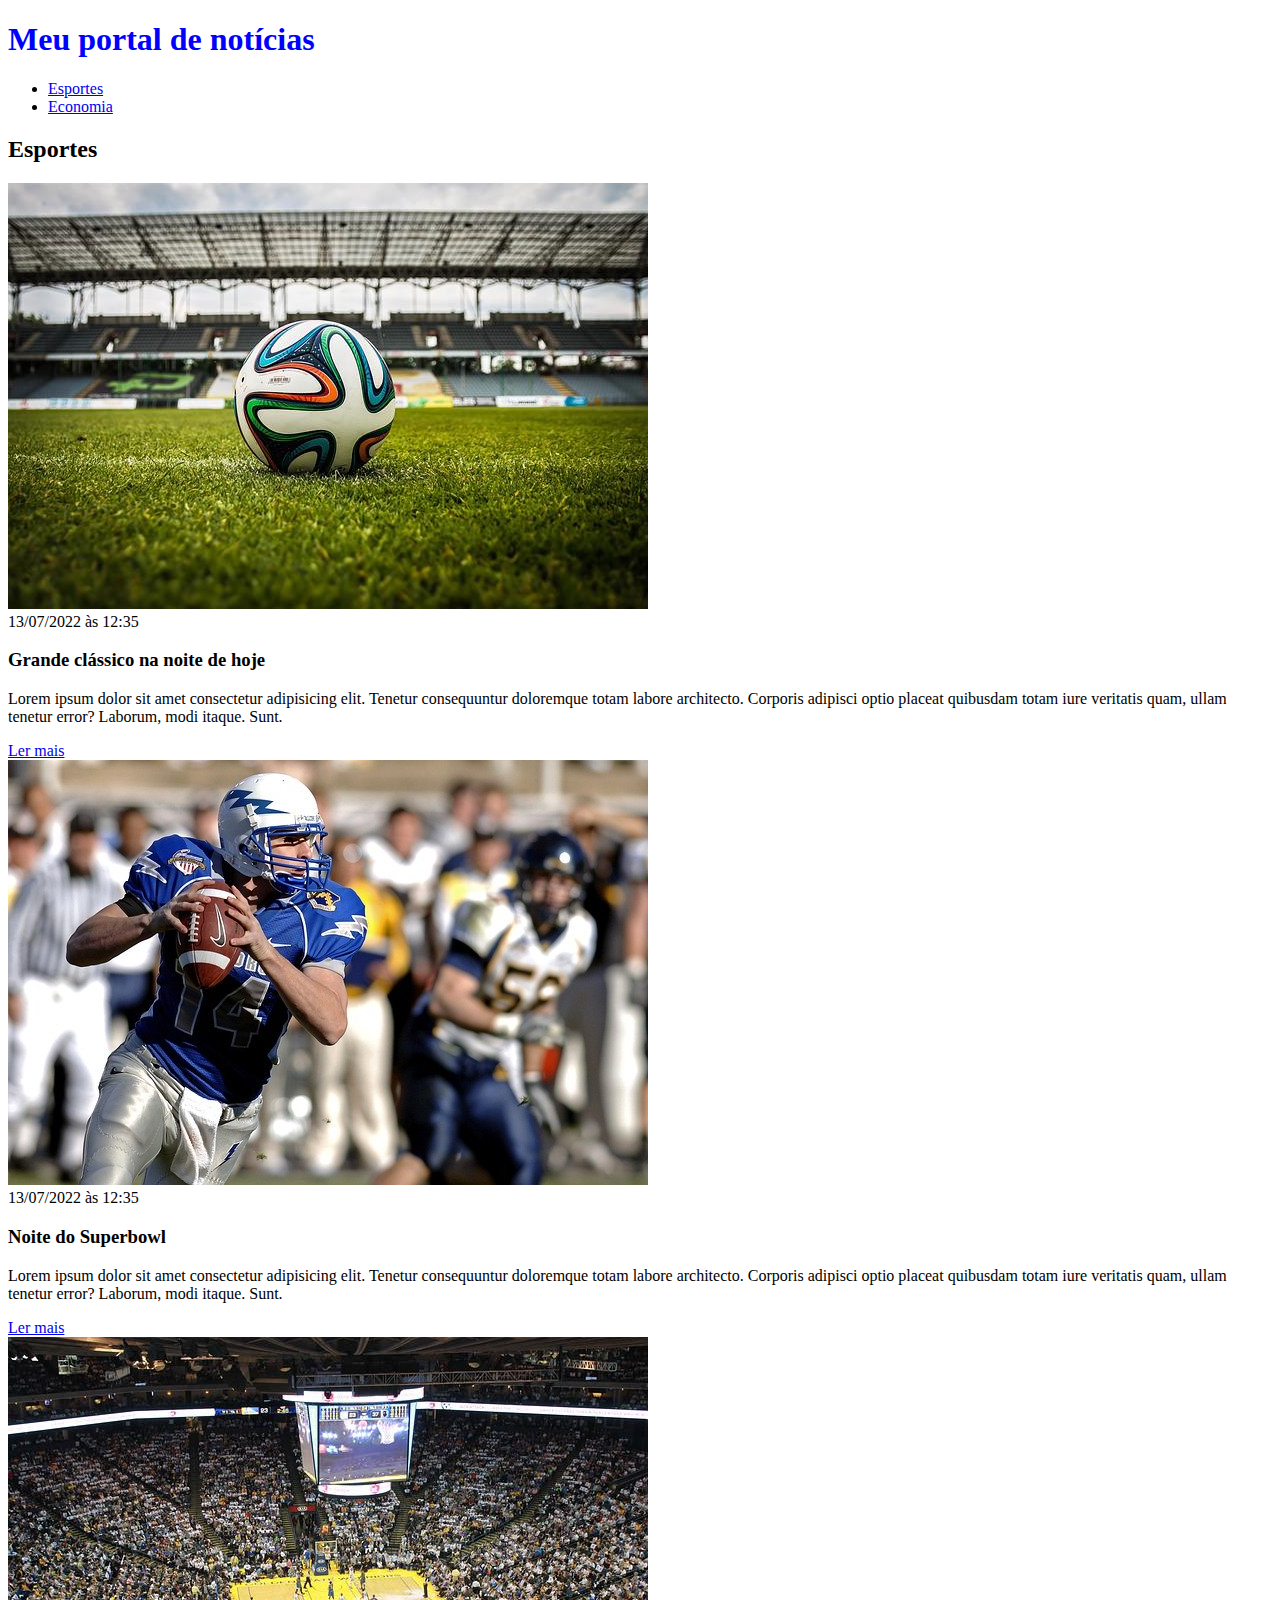
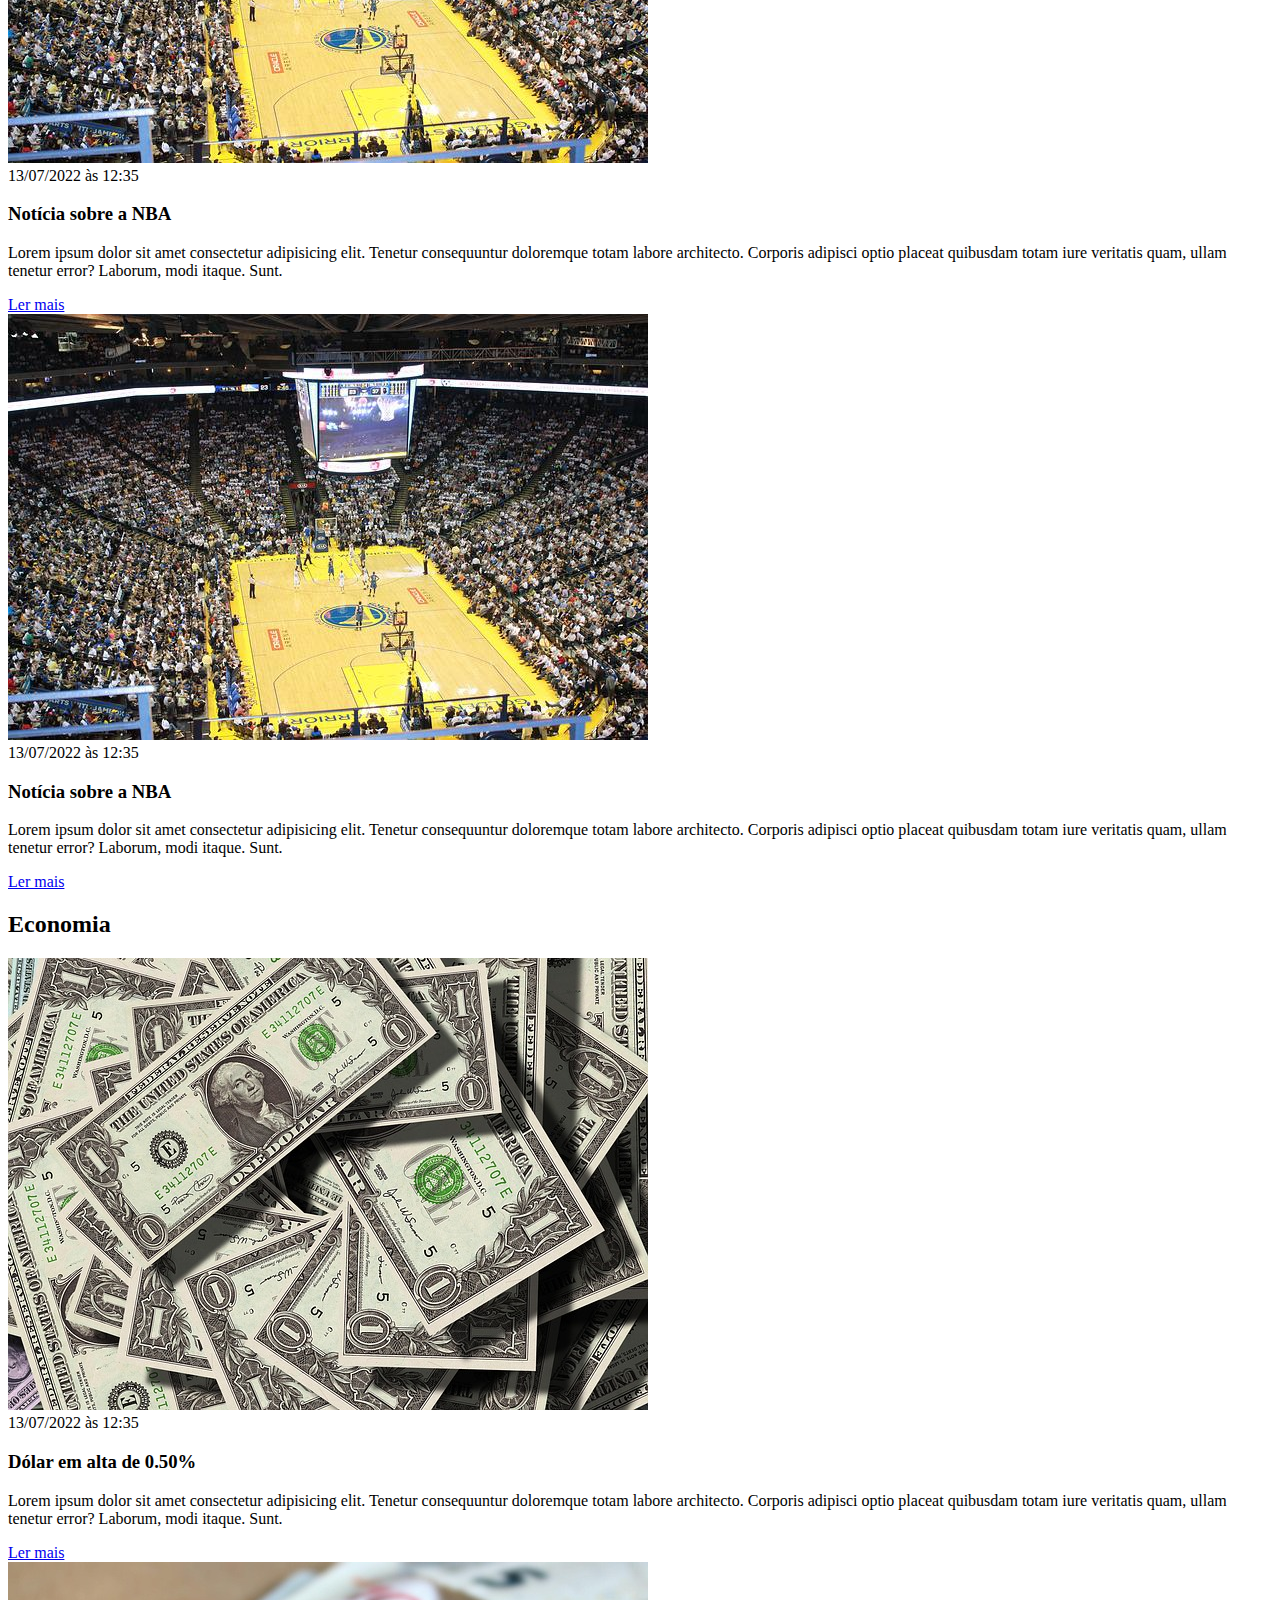
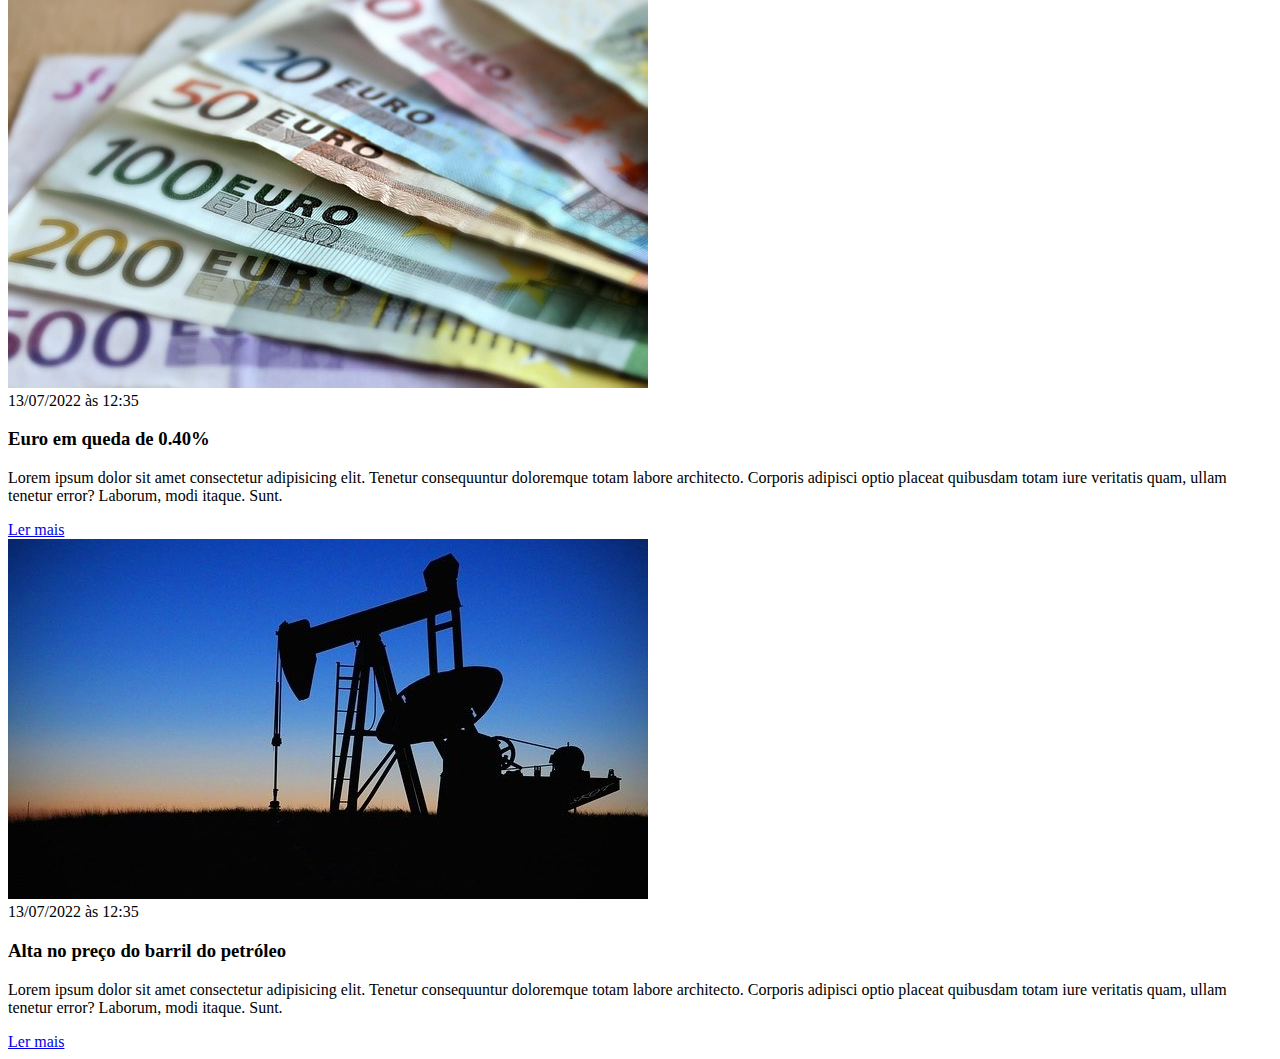
==== Atv.03/Css/index.html @ ea8e131b "Atualização de Pastas" ====
<!DOCTYPE html>
<html lang="pt-BR">
<head>
    <meta charset="UTF-8">
    <meta http-equiv="X-UA-Compatible" content="IE=edge">
    <meta name="viewport" content="width=device-width, initial-scale=1.0">
    <title>Meu portal de notícias</title>
    <link rel="stylesheet" href="./main.css" />
</head>
<body>
    <header>
        <!-- Posso adicionar de forme direta as funções do CSS nas Tags -->
        <!-- Ex.01: <h1 style="color: red;">Meu portal de notícias</h1> -->
        <!-- Ex.02: <style>
            Seletor {
                propriedade: valor 
            }
        </style> 
         <style>
            h1 {
               color : valor 
            }
        </style> 
        -->
        <h1>Meu portal de notícias</h1>
        <nav>
            <ul>
                <li>
                    <a href="#sports" title="Ir para a seção de esportes">Esportes</a>
                </li>
                <li>
                    <a href="#economy" title="Ir para a seção de notícias">Economia</a>
                </li>
            </ul>
        </nav>
    </header>
    <section>
        <h2>Esportes</h2>
        <article>
            <img src="./imagens/futebol.jpg" alt="Bola de futebol no gramado" />
            <header>
                <time>13/07/2022 às 12:35</time>
            </header>
            <h3>Grande clássico na noite de hoje</h3>
            <p>
                Lorem ipsum dolor sit amet consectetur adipisicing elit. Tenetur consequuntur doloremque totam labore architecto. Corporis adipisci optio placeat quibusdam totam iure veritatis quam, ullam tenetur error? Laborum, modi itaque. Sunt.
            </p>
            <a href="#" title="Leia a notícia completa">Ler mais</a>
        </article>
        <article>
            <img src="./imagens/futebol-americano.jpg" alt="Jogador de futebol americano correndo com a bola na mão" />
            <header>
                <time>13/07/2022 às 12:35</time>
            </header>
            <h3>Noite do Superbowl</h3>
            <p>
                Lorem ipsum dolor sit amet consectetur adipisicing elit. Tenetur consequuntur doloremque totam labore architecto. Corporis adipisci optio placeat quibusdam totam iure veritatis quam, ullam tenetur error? Laborum, modi itaque. Sunt.
            </p>
            <a href="#" title="Leia a notícia completa">Ler mais</a>
        </article>
        <article>
            <img src="./imagens/basquete.jpg" title="Vista aérea de uma quadra de basquete" />
            <header>
                <time>13/07/2022 às 12:35</time>
            </header>
            <h3>Notícia sobre a NBA</h3>
            <p>
                Lorem ipsum dolor sit amet consectetur adipisicing elit. Tenetur consequuntur doloremque totam labore architecto. Corporis adipisci optio placeat quibusdam totam iure veritatis quam, ullam tenetur error? Laborum, modi itaque. Sunt.
            </p>
            <a href="#" title="Leia a notícia completa">Ler mais</a>
        </article>
        <article>
            <img src="./imagens/basquete.jpg" title="Vista aérea de uma quadra de basquete" />
            <header>
                <time>13/07/2022 às 12:35</time>
            </header>
            <h3>Notícia sobre a NBA</h3>
            <p>
                Lorem ipsum dolor sit amet consectetur adipisicing elit. Tenetur consequuntur doloremque totam labore architecto. Corporis adipisci optio placeat quibusdam totam iure veritatis quam, ullam tenetur error? Laborum, modi itaque. Sunt.
            </p>
            <a href="#" title="Leia a notícia completa">Ler mais</a>
        </article>
    </section>
    <section>
        <h2>Economia</h2>
        <article>
            <img src="./imagens/dolares.jpg" alt="Muitos dólares" />
            <header>
                <time>13/07/2022 às 12:35</time>
            </header>
            <h3>Dólar em alta de 0.50%</h3>
            <p>
                Lorem ipsum dolor sit amet consectetur adipisicing elit. Tenetur consequuntur doloremque totam labore architecto. Corporis adipisci optio placeat quibusdam totam iure veritatis quam, ullam tenetur error? Laborum, modi itaque. Sunt.
            </p>
            <a href="#" title="Leia a notícia completa">Ler mais</a>
        </article>
        <article>
            <img src="./imagens/euro.jpg" alt="Várias notas de euro" />
            <header>
                <time>13/07/2022 às 12:35</time>
            </header>
            <h3>Euro em queda de 0.40%</h3>
            <p>
                Lorem ipsum dolor sit amet consectetur adipisicing elit. Tenetur consequuntur doloremque totam labore architecto. Corporis adipisci optio placeat quibusdam totam iure veritatis quam, ullam tenetur error? Laborum, modi itaque. Sunt.
            </p>
            <a href="#" title="Leia a notícia completa">Ler mais</a>
        </article>
        <article>
            <img src="./imagens/petroleo.jpg" alt="Extração de petróleo" />
            <header>
                <time>13/07/2022 às 12:35</time>
            </header>
            <h3>Alta no preço do barril do petróleo</h3>
            <p>
                Lorem ipsum dolor sit amet consectetur adipisicing elit. Tenetur consequuntur doloremque totam labore architecto. Corporis adipisci optio placeat quibusdam totam iure veritatis quam, ullam tenetur error? Laborum, modi itaque. Sunt.
            </p>
            <a href="#" title="Leia a notícia completa">Ler mais</a>
        </article>
    </section>
</body>
</html>
---- Atv.03/Css/main.css ----
h1 {
  color: blue;
}
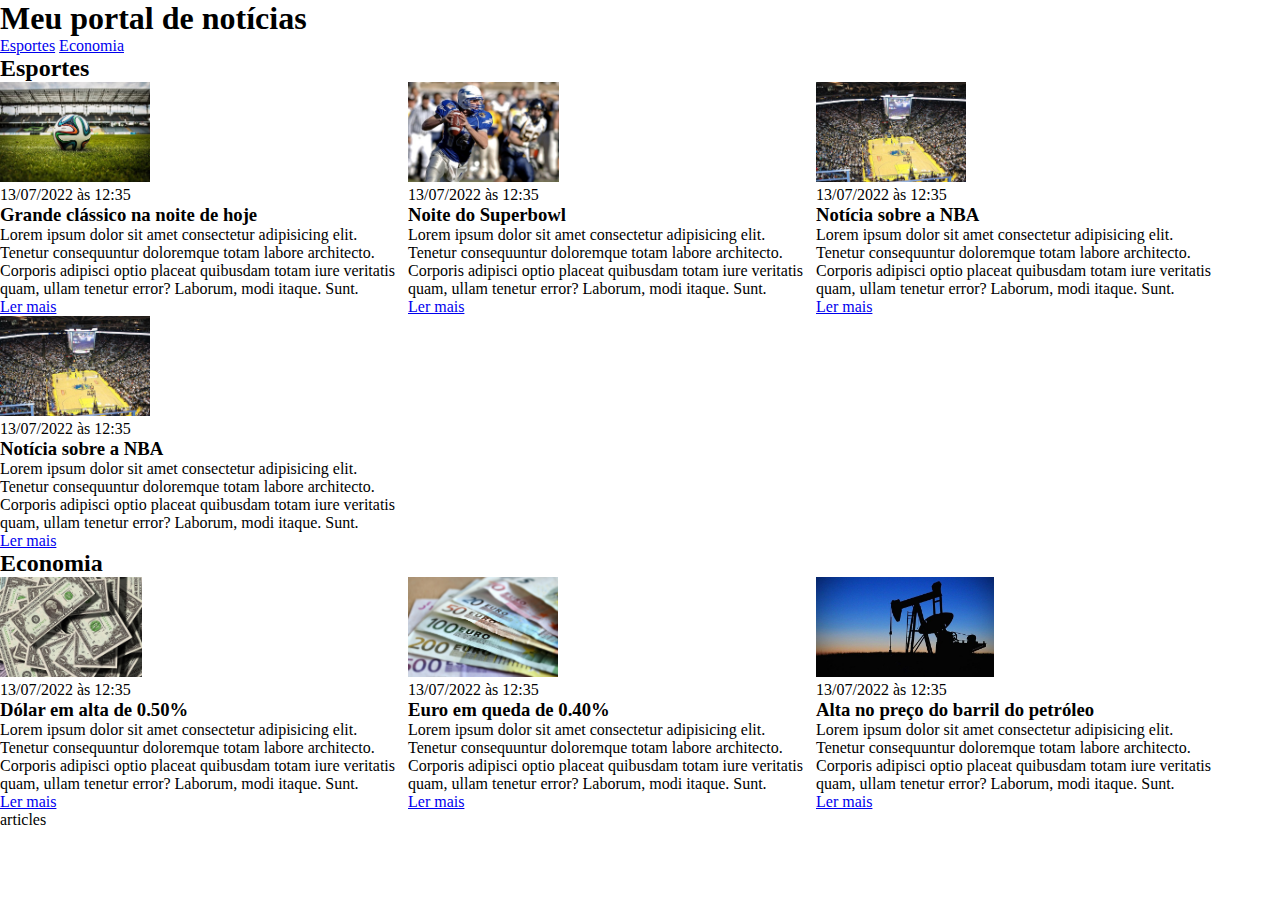
==== commit b3139921: "Atualização dos arquivos" ====
--- a/Atv.03/Css/index.html
+++ b/Atv.03/Css/index.html
@@ -5,24 +5,13 @@
     <meta http-equiv="X-UA-Compatible" content="IE=edge">
     <meta name="viewport" content="width=device-width, initial-scale=1.0">
     <title>Meu portal de notícias</title>
+    <!-- Chamar a pasta Css -->
     <link rel="stylesheet" href="./main.css" />
 </head>
 <body>
     <header>
-        <!-- Posso adicionar de forme direta as funções do CSS nas Tags -->
-        <!-- Ex.01: <h1 style="color: red;">Meu portal de notícias</h1> -->
-        <!-- Ex.02: <style>
-            Seletor {
-                propriedade: valor 
-            }
-        </style> 
-         <style>
-            h1 {
-               color : valor 
-            }
-        </style> 
-        -->
-        <h1>Meu portal de notícias</h1>
+        <div class="container">
+            <h1>Meu portal de notícias</h1>
         <nav>
             <ul>
                 <li>
@@ -33,89 +22,98 @@
                 </li>
             </ul>
         </nav>
+     </div>    
     </header>
-    <section>
+   <div class="container">
+    <section id="sport"> <!-- Criação de Id, para realizar as estilizações individuais por seção-->
         <h2>Esportes</h2>
-        <article>
-            <img src="./imagens/futebol.jpg" alt="Bola de futebol no gramado" />
-            <header>
-                <time>13/07/2022 às 12:35</time>
-            </header>
-            <h3>Grande clássico na noite de hoje</h3>
-            <p>
-                Lorem ipsum dolor sit amet consectetur adipisicing elit. Tenetur consequuntur doloremque totam labore architecto. Corporis adipisci optio placeat quibusdam totam iure veritatis quam, ullam tenetur error? Laborum, modi itaque. Sunt.
-            </p>
-            <a href="#" title="Leia a notícia completa">Ler mais</a>
-        </article>
-        <article>
-            <img src="./imagens/futebol-americano.jpg" alt="Jogador de futebol americano correndo com a bola na mão" />
-            <header>
-                <time>13/07/2022 às 12:35</time>
-            </header>
-            <h3>Noite do Superbowl</h3>
-            <p>
-                Lorem ipsum dolor sit amet consectetur adipisicing elit. Tenetur consequuntur doloremque totam labore architecto. Corporis adipisci optio placeat quibusdam totam iure veritatis quam, ullam tenetur error? Laborum, modi itaque. Sunt.
-            </p>
-            <a href="#" title="Leia a notícia completa">Ler mais</a>
-        </article>
-        <article>
-            <img src="./imagens/basquete.jpg" title="Vista aérea de uma quadra de basquete" />
-            <header>
-                <time>13/07/2022 às 12:35</time>
-            </header>
-            <h3>Notícia sobre a NBA</h3>
-            <p>
-                Lorem ipsum dolor sit amet consectetur adipisicing elit. Tenetur consequuntur doloremque totam labore architecto. Corporis adipisci optio placeat quibusdam totam iure veritatis quam, ullam tenetur error? Laborum, modi itaque. Sunt.
-            </p>
-            <a href="#" title="Leia a notícia completa">Ler mais</a>
-        </article>
-        <article>
-            <img src="./imagens/basquete.jpg" title="Vista aérea de uma quadra de basquete" />
-            <header>
-                <time>13/07/2022 às 12:35</time>
-            </header>
-            <h3>Notícia sobre a NBA</h3>
-            <p>
-                Lorem ipsum dolor sit amet consectetur adipisicing elit. Tenetur consequuntur doloremque totam labore architecto. Corporis adipisci optio placeat quibusdam totam iure veritatis quam, ullam tenetur error? Laborum, modi itaque. Sunt.
-            </p>
-            <a href="#" title="Leia a notícia completa">Ler mais</a>
-        </article>
+        <div class="articles">
+            <article>
+                <img src="./imagens/futebol.jpg" alt="Bola de futebol no gramado" />
+                <header>
+                    <time class="creation-date">13/07/2022 às 12:35</time>  <!-- Criação de Id, para realizar as estilizações individuais por classe-->
+                </header>
+                <h3>Grande clássico na noite de hoje</h3>
+                <p>
+                    Lorem ipsum dolor sit amet consectetur adipisicing elit. Tenetur consequuntur doloremque totam labore architecto. Corporis adipisci optio placeat quibusdam totam iure veritatis quam, ullam tenetur error? Laborum, modi itaque. Sunt.
+                </p>
+                <a href="#" title="Leia a notícia completa">Ler mais</a>
+            </article>
+            <article>
+                <img src="./imagens/futebol-americano.jpg" alt="Jogador de futebol americano correndo com a bola na mão" />
+                <header>
+                    <time>13/07/2022 às 12:35</time>
+                </header>
+                <h3>Noite do Superbowl</h3>
+                <p>
+                    Lorem ipsum dolor sit amet consectetur adipisicing elit. Tenetur consequuntur doloremque totam labore architecto. Corporis adipisci optio placeat quibusdam totam iure veritatis quam, ullam tenetur error? Laborum, modi itaque. Sunt.
+                </p>
+                <a href="#" title="Leia a notícia completa">Ler mais</a>
+            </article>
+            <article>
+                <img src="./imagens/basquete.jpg" title="Vista aérea de uma quadra de basquete" />
+                <header>
+                    <time>13/07/2022 às 12:35</time>
+                </header>
+                <h3>Notícia sobre a NBA</h3>
+                <p>
+                    Lorem ipsum dolor sit amet consectetur adipisicing elit. Tenetur consequuntur doloremque totam labore architecto. Corporis adipisci optio placeat quibusdam totam iure veritatis quam, ullam tenetur error? Laborum, modi itaque. Sunt.
+                </p>
+                <a href="#" title="Leia a notícia completa">Ler mais</a>
+            </article>
+            <article>
+                <img src="./imagens/basquete.jpg" title="Vista aérea de uma quadra de basquete" />
+                <header>
+                    <time>13/07/2022 às 12:35</time>
+                </header>
+                <h3>Notícia sobre a NBA</h3>
+                <p>
+                    Lorem ipsum dolor sit amet consectetur adipisicing elit. Tenetur consequuntur doloremque totam labore architecto. Corporis adipisci optio placeat quibusdam totam iure veritatis quam, ullam tenetur error? Laborum, modi itaque. Sunt.
+                </p>
+                <a href="#" title="Leia a notícia completa">Ler mais</a>
+            </article>
+        </div>
     </section>
-    <section>
-        <h2>Economia</h2>
-        <article>
-            <img src="./imagens/dolares.jpg" alt="Muitos dólares" />
-            <header>
-                <time>13/07/2022 às 12:35</time>
-            </header>
-            <h3>Dólar em alta de 0.50%</h3>
-            <p>
-                Lorem ipsum dolor sit amet consectetur adipisicing elit. Tenetur consequuntur doloremque totam labore architecto. Corporis adipisci optio placeat quibusdam totam iure veritatis quam, ullam tenetur error? Laborum, modi itaque. Sunt.
-            </p>
-            <a href="#" title="Leia a notícia completa">Ler mais</a>
-        </article>
-        <article>
-            <img src="./imagens/euro.jpg" alt="Várias notas de euro" />
-            <header>
-                <time>13/07/2022 às 12:35</time>
-            </header>
-            <h3>Euro em queda de 0.40%</h3>
-            <p>
-                Lorem ipsum dolor sit amet consectetur adipisicing elit. Tenetur consequuntur doloremque totam labore architecto. Corporis adipisci optio placeat quibusdam totam iure veritatis quam, ullam tenetur error? Laborum, modi itaque. Sunt.
-            </p>
-            <a href="#" title="Leia a notícia completa">Ler mais</a>
-        </article>
-        <article>
-            <img src="./imagens/petroleo.jpg" alt="Extração de petróleo" />
-            <header>
-                <time>13/07/2022 às 12:35</time>
-            </header>
-            <h3>Alta no preço do barril do petróleo</h3>
-            <p>
-                Lorem ipsum dolor sit amet consectetur adipisicing elit. Tenetur consequuntur doloremque totam labore architecto. Corporis adipisci optio placeat quibusdam totam iure veritatis quam, ullam tenetur error? Laborum, modi itaque. Sunt.
-            </p>
-            <a href="#" title="Leia a notícia completa">Ler mais</a>
-        </article>
-    </section>
+   </div>
+    <div class="container">
+        <section id="economy"> 
+            <h2>Economia</h2>
+            <div class="articles">
+                <article>
+                    <img src="./imagens/dolares.jpg" alt="Muitos dólares" />
+                    <header>
+                        <time>13/07/2022 às 12:35</time>
+                    </header>
+                    <h3>Dólar em alta de 0.50%</h3>
+                    <p>
+                        Lorem ipsum dolor sit amet consectetur adipisicing elit. Tenetur consequuntur doloremque totam labore architecto. Corporis adipisci optio placeat quibusdam totam iure veritatis quam, ullam tenetur error? Laborum, modi itaque. Sunt.
+                    </p>
+                    <a href="#" title="Leia a notícia completa">Ler mais</a>
+                </article>
+                <article>
+                    <img src="./imagens/euro.jpg" alt="Várias notas de euro" />
+                    <header>
+                        <time>13/07/2022 às 12:35</time>
+                    </header>
+                    <h3>Euro em queda de 0.40%</h3>
+                    <p>
+                        Lorem ipsum dolor sit amet consectetur adipisicing elit. Tenetur consequuntur doloremque totam labore architecto. Corporis adipisci optio placeat quibusdam totam iure veritatis quam, ullam tenetur error? Laborum, modi itaque. Sunt.
+                    </p>
+                    <a href="#" title="Leia a notícia completa">Ler mais</a>
+                </article>
+                <article>
+                    <img src="./imagens/petroleo.jpg" alt="Extração de petróleo" />
+                    <header>
+                        <time>13/07/2022 às 12:35</time>
+                    </header>
+                    <h3>Alta no preço do barril do petróleo</h3>
+                    <p>
+                        Lorem ipsum dolor sit amet consectetur adipisicing elit. Tenetur consequuntur doloremque totam labore architecto. Corporis adipisci optio placeat quibusdam totam iure veritatis quam, ullam tenetur error? Laborum, modi itaque. Sunt.
+                    </p>
+                    <a href="#" title="Leia a notícia completa">Ler mais</a>
+                </article>
+            </div>articles
+        </section>
+    </div>
 </body>
 </html>--- a/Atv.03/Css/main.css
+++ b/Atv.03/Css/main.css
@@ -1,3 +1,22 @@
-h1 {
-  color: blue;
+* {
+  box-sizing: border-box;
+  margin: 0;
+  padding: 0;
+}
+header li {
+  display: inline;
+}
+.container {
+  width: 1360px;
+  margin: 0 auto;
+}
+.articles {
+  display: flex;
+  flex-wrap: wrap; /* Cria uma linha para adicionar noticia nova*/
+}
+.articles article img {
+  height: 100px;
+}
+.articles article {
+  width: 30%;
 }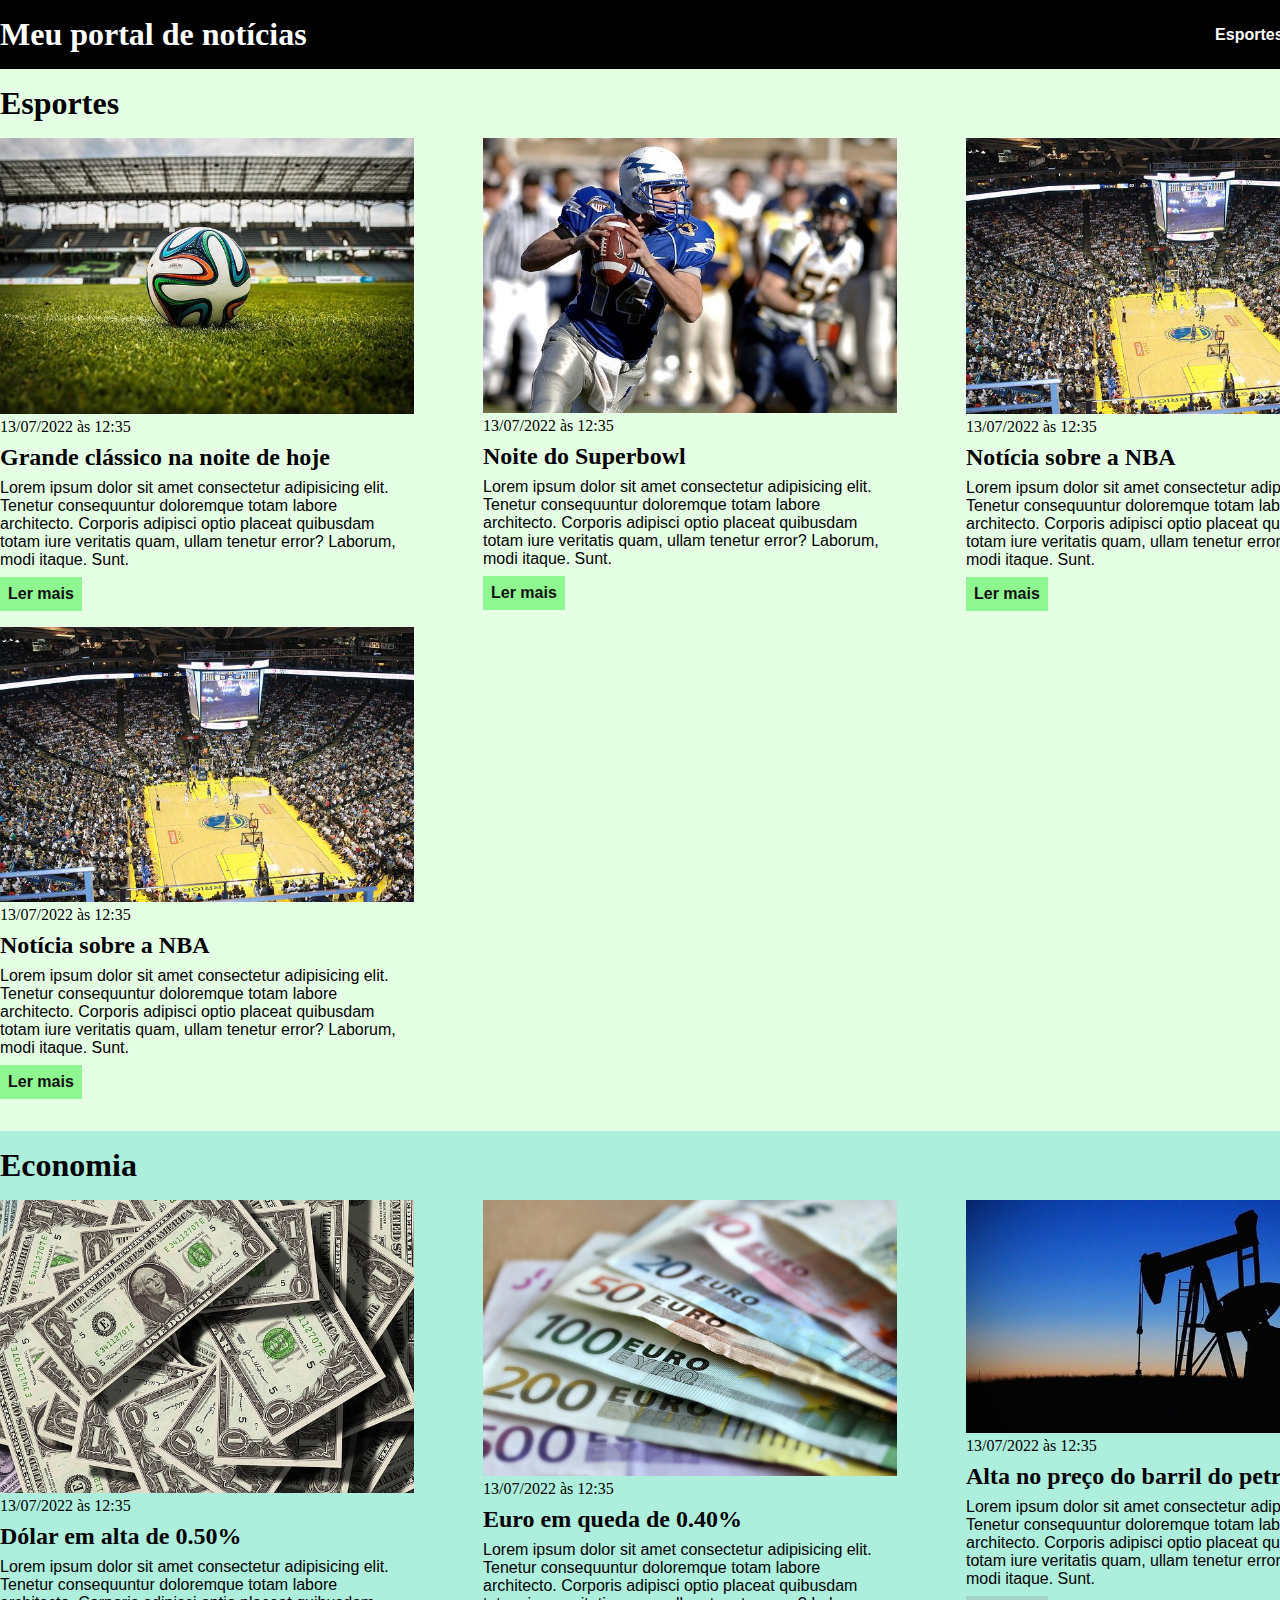
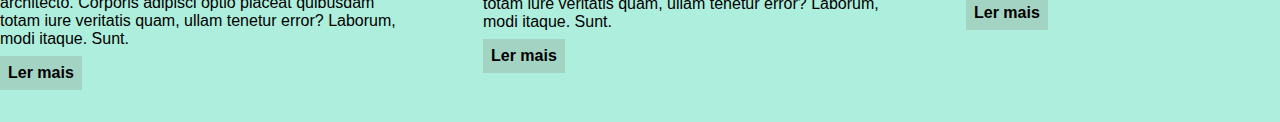
==== commit e59b92ae: "Atualização dos arquivos do projeto Css" ====
--- a/Atv.03/Css/index.html
+++ b/Atv.03/Css/index.html
@@ -25,7 +25,7 @@
      </div>    
     </header>
    <div class="container">
-    <section id="sport"> <!-- Criação de Id, para realizar as estilizações individuais por seção-->
+    <section id="sports"> <!-- Criação de Id, para realizar as estilizações individuais por seção-->
         <h2>Esportes</h2>
         <div class="articles">
             <article>
@@ -112,7 +112,7 @@
                     </p>
                     <a href="#" title="Leia a notícia completa">Ler mais</a>
                 </article>
-            </div>articles
+            </div>
         </section>
     </div>
 </body>
--- a/Atv.03/Css/main.css
+++ b/Atv.03/Css/main.css
@@ -3,20 +3,91 @@
   margin: 0;
   padding: 0;
 }
+body > header { /* Edição do filho direto do Body, aplicado quando existe outras classes*/
+  background-color: black;
+  padding: 16px 0;
+  color: white;
+}
+bode > header a:hover {
+  text-decoration: underline;
+}
+header .container {
+  display: flex;
+  align-items: center;
+  justify-content: space-between;
+}
+
 header li {
   display: inline;
+  margin-left: 16px;
+}
+header li a {
+  color: white;
+  font-family: Arial, Helvetica, sans-serif;
+  font-weight: bold;
+  text-decoration: none;
+}
+header li a:hover {
+  text-decoration: underline;
 }
 .container {
-  width: 1360px;
-  margin: 0 auto;
+  width: 1380px;
+  margin: 0 auto; 
 }
 .articles {
   display: flex;
   flex-wrap: wrap; /* Cria uma linha para adicionar noticia nova*/
+  justify-content: space-between; /* Ajustar espaço do container com base no calculo*/
 }
 .articles article img {
-  height: 100px;
+  /*height: 180px;*/
+  width: 100%;
 }
 .articles article {
   width: 30%;
+}
+section {
+  padding: 16px 0;
+}
+section h2, .articles article { /*Aplicando o cofiguração em duas seções*/
+  margin-bottom: 16px;
+}
+.articles article h3{
+  margin-top: 8px;
+  margin-bottom: 8px;
+}
+.articles article a {
+  background-color: blue;
+  color:white;
+  padding: 8px;
+  display: inline-block;
+  text-decoration: none; /*Remoção da linha dos links no texto*/
+  font-weight:bold; /*Peso da fonte em negrito*/ 
+  margin-top: 8px;
+}
+.articles article a:hover {
+  text-decoration: underline; /* Adicionar a fução de seleção com o mouse*/
+}
+.articles article p, .articles article a {
+  font-family: Arial, Helvetica, sans-serif;
+}
+.articles article h3 {
+  font-size: 24px;
+}
+section h2 {
+  font-size: 32px;
+}
+#sports {
+  background-color: rgba(0, 255, 0, 0.1);
+}
+#sports .articles article a {
+  background-color: rgba(41, 238, 41, 0.459);
+  color: rgb(17, 16, 16);
+}
+#economy{
+  background-color: rgb(174, 238, 220);
+}
+#economy .articles article a {
+  background-color: rgb(163, 211, 195);
+  color: black;
 }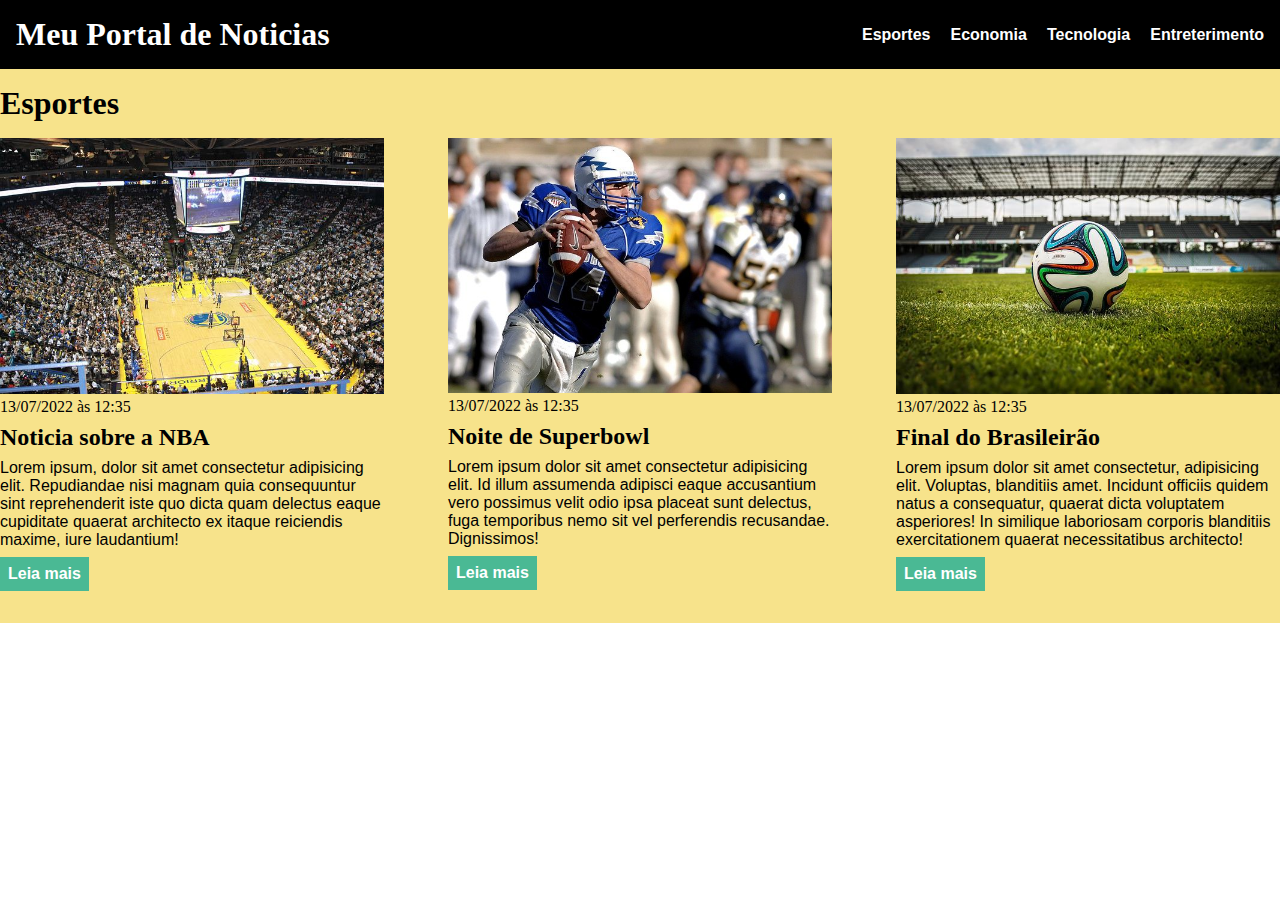
==== commit 0b6ff89d: "Atualização dos arquivos do projeto" ====
--- a/Atv.03/Css/index.html
+++ b/Atv.03/Css/index.html
@@ -1,119 +1,69 @@
 <!DOCTYPE html>
-<html lang="pt-BR">
+<html lang="pt-br">
 <head>
-    <meta charset="UTF-8">
-    <meta http-equiv="X-UA-Compatible" content="IE=edge">
-    <meta name="viewport" content="width=device-width, initial-scale=1.0">
-    <title>Meu portal de notícias</title>
-    <!-- Chamar a pasta Css -->
-    <link rel="stylesheet" href="./main.css" />
+  <meta charset="UTF-8">
+  <meta http-equiv="X-UA-Compatible" content="IE=edge">
+  <meta name="viewport" content="width=device-width, initial-scale=1.0">
+  <title>Portal de Noticias</title>
+  <!--Conexão com o Css-->
+  <link rel="stylesheet" href="style.css">
 </head>
 <body>
-    <header>
-        <div class="container">
-            <h1>Meu portal de notícias</h1>
-        <nav>
-            <ul>
-                <li>
-                    <a href="#sports" title="Ir para a seção de esportes">Esportes</a>
-                </li>
-                <li>
-                    <a href="#economy" title="Ir para a seção de notícias">Economia</a>
-                </li>
-            </ul>
-        </nav>
-     </div>    
-    </header>
-   <div class="container">
-    <section id="sports"> <!-- Criação de Id, para realizar as estilizações individuais por seção-->
-        <h2>Esportes</h2>
-        <div class="articles">
-            <article>
-                <img src="./imagens/futebol.jpg" alt="Bola de futebol no gramado" />
-                <header>
-                    <time class="creation-date">13/07/2022 às 12:35</time>  <!-- Criação de Id, para realizar as estilizações individuais por classe-->
-                </header>
-                <h3>Grande clássico na noite de hoje</h3>
-                <p>
-                    Lorem ipsum dolor sit amet consectetur adipisicing elit. Tenetur consequuntur doloremque totam labore architecto. Corporis adipisci optio placeat quibusdam totam iure veritatis quam, ullam tenetur error? Laborum, modi itaque. Sunt.
-                </p>
-                <a href="#" title="Leia a notícia completa">Ler mais</a>
-            </article>
-            <article>
-                <img src="./imagens/futebol-americano.jpg" alt="Jogador de futebol americano correndo com a bola na mão" />
-                <header>
-                    <time>13/07/2022 às 12:35</time>
-                </header>
-                <h3>Noite do Superbowl</h3>
-                <p>
-                    Lorem ipsum dolor sit amet consectetur adipisicing elit. Tenetur consequuntur doloremque totam labore architecto. Corporis adipisci optio placeat quibusdam totam iure veritatis quam, ullam tenetur error? Laborum, modi itaque. Sunt.
-                </p>
-                <a href="#" title="Leia a notícia completa">Ler mais</a>
-            </article>
-            <article>
-                <img src="./imagens/basquete.jpg" title="Vista aérea de uma quadra de basquete" />
-                <header>
-                    <time>13/07/2022 às 12:35</time>
-                </header>
-                <h3>Notícia sobre a NBA</h3>
-                <p>
-                    Lorem ipsum dolor sit amet consectetur adipisicing elit. Tenetur consequuntur doloremque totam labore architecto. Corporis adipisci optio placeat quibusdam totam iure veritatis quam, ullam tenetur error? Laborum, modi itaque. Sunt.
-                </p>
-                <a href="#" title="Leia a notícia completa">Ler mais</a>
-            </article>
-            <article>
-                <img src="./imagens/basquete.jpg" title="Vista aérea de uma quadra de basquete" />
-                <header>
-                    <time>13/07/2022 às 12:35</time>
-                </header>
-                <h3>Notícia sobre a NBA</h3>
-                <p>
-                    Lorem ipsum dolor sit amet consectetur adipisicing elit. Tenetur consequuntur doloremque totam labore architecto. Corporis adipisci optio placeat quibusdam totam iure veritatis quam, ullam tenetur error? Laborum, modi itaque. Sunt.
-                </p>
-                <a href="#" title="Leia a notícia completa">Ler mais</a>
-            </article>
-        </div>
+  <!-- Home Page -->
+  <header>
+    <div class="container">
+      <h1> Meu Portal de Noticias</h1>
+      <nav>
+        <ul>
+          <li>
+            <a href="sports" title=" Ir para a seção de esportes">Esportes</a>
+          </li>
+          <li>
+            <a href="economia" title="Ir para a seção de economia">Economia</a>
+          </li>
+          <li>
+            <a href="Tecnologia" title="Ir para a seção de tecnologia">Tecnologia</a>
+          </li>
+          <li>
+            <a href="Entreterimento" title="Ir para a seção de entreterimento">Entreterimento</a>
+          </li>
+        </ul>
+      </nav>
+    </div>
+  </header>
+  <div class="container">
+    <section id="sports"> <!-- Seções da Pagina -->
+      <h2>Esportes</h2>
+      <div class="articles"> <!-- Artigos relacionados as Seções -->
+        <article> 
+          <img src="./imagens/basquete.jpg" alt="Vista área de uma quadra de basquete">
+          <header>
+            <time class="creation-date">13/07/2022 às 12:35</time>
+          </header>
+          <h3>Noticia sobre a NBA</h3>
+          <p> Lorem ipsum, dolor sit amet consectetur adipisicing elit. Repudiandae nisi magnam quia consequuntur sint reprehenderit iste quo dicta quam delectus eaque cupiditate quaerat architecto ex itaque reiciendis maxime, iure laudantium!</p>
+          <a href="#" title="Leia a noticia completa">Leia mais</a>
+        </article>
+        <article>
+          <img src="./imagens/futebol-americano.jpg" alt="Jogada de futebol americano">
+          <header>
+            <time class="creation-date">13/07/2022 às 12:35</time>
+          </header>
+          <h3>Noite de Superbowl</h3>
+          <p>Lorem ipsum dolor sit amet consectetur adipisicing elit. Id illum assumenda adipisci eaque accusantium vero possimus velit odio ipsa placeat sunt delectus, fuga temporibus nemo sit vel perferendis recusandae. Dignissimos!</p>
+          <a href="#" title="Leia a noticia completa">Leia mais</a>
+        </article>
+        <article>
+          <img src="./imagens/futebol.jpg" alt="Inicio de Partida de Futebol">
+          <header>
+            <time class="creation-time">13/07/2022 às 12:35</time>
+          </header>
+          <h3>Final do Brasileirão</h3>
+          <p>Lorem ipsum dolor sit amet consectetur, adipisicing elit. Voluptas, blanditiis amet. Incidunt officiis quidem natus a consequatur, quaerat dicta voluptatem asperiores! In similique laboriosam corporis blanditiis exercitationem quaerat necessitatibus architecto!</p>
+          <a href="#" title="Leia a noticia completa">Leia mais</a>
+        </article>
+      </div>
     </section>
-   </div>
-    <div class="container">
-        <section id="economy"> 
-            <h2>Economia</h2>
-            <div class="articles">
-                <article>
-                    <img src="./imagens/dolares.jpg" alt="Muitos dólares" />
-                    <header>
-                        <time>13/07/2022 às 12:35</time>
-                    </header>
-                    <h3>Dólar em alta de 0.50%</h3>
-                    <p>
-                        Lorem ipsum dolor sit amet consectetur adipisicing elit. Tenetur consequuntur doloremque totam labore architecto. Corporis adipisci optio placeat quibusdam totam iure veritatis quam, ullam tenetur error? Laborum, modi itaque. Sunt.
-                    </p>
-                    <a href="#" title="Leia a notícia completa">Ler mais</a>
-                </article>
-                <article>
-                    <img src="./imagens/euro.jpg" alt="Várias notas de euro" />
-                    <header>
-                        <time>13/07/2022 às 12:35</time>
-                    </header>
-                    <h3>Euro em queda de 0.40%</h3>
-                    <p>
-                        Lorem ipsum dolor sit amet consectetur adipisicing elit. Tenetur consequuntur doloremque totam labore architecto. Corporis adipisci optio placeat quibusdam totam iure veritatis quam, ullam tenetur error? Laborum, modi itaque. Sunt.
-                    </p>
-                    <a href="#" title="Leia a notícia completa">Ler mais</a>
-                </article>
-                <article>
-                    <img src="./imagens/petroleo.jpg" alt="Extração de petróleo" />
-                    <header>
-                        <time>13/07/2022 às 12:35</time>
-                    </header>
-                    <h3>Alta no preço do barril do petróleo</h3>
-                    <p>
-                        Lorem ipsum dolor sit amet consectetur adipisicing elit. Tenetur consequuntur doloremque totam labore architecto. Corporis adipisci optio placeat quibusdam totam iure veritatis quam, ullam tenetur error? Laborum, modi itaque. Sunt.
-                    </p>
-                    <a href="#" title="Leia a notícia completa">Ler mais</a>
-                </article>
-            </div>
-        </section>
-    </div>
+  </div>
 </body>
 </html>--- a/Atv.03/Css/style.css
+++ b/Atv.03/Css/style.css
@@ -0,0 +1,88 @@
+/* Home Page */
+* {
+  /* Edição das margens e bordas da pagina */
+  box-sizing: border-box;
+  margin: 0;
+  padding: 0;
+}
+body > header { /* A utilização do sinal ">" é para realizar a edição direta ramificação pai da tag body */
+  /* Definição do preenchimento */
+  background-color: black;
+  padding: 16px;
+  color: white;
+}
+header .container {
+  /* Alinhamento do Menu Superior */
+ display: flex;
+ align-items: center;
+ justify-content: space-between; /* Justificar espaçamento do conteudo */
+}
+header li {
+  display: inline;
+  margin-left:16px;
+}
+header li a {
+  color: white;
+  font-family:Arial, Helvetica, sans-serif;
+  font-weight: bolder;
+  text-decoration: none;
+}
+header li a:hover {
+  text-decoration: underline;
+}
+.container {
+  /* Difinição do tamanho da pagina */
+  width: auto; 
+  margin: 0 auto;
+}
+.articles {
+  display: flex;
+  flex-wrap: wrap; /* Quebra de paginas para novos conteudos */
+  justify-content: space-between; 
+}
+.articles article img {
+  /*height: 180px;*/
+  width: 100%;
+}
+.articles article {
+  width: 30%;
+}
+section {
+  padding: 16px 0;
+}
+section h2, .articles article {
+  margin-bottom: 16px;
+}
+section h2 {
+  font-size: 32px;
+}
+.articles article h3 {
+  margin-top: 8px;
+  margin-bottom: 8px;
+}
+.articles article a {
+  background-color: blue;
+  color: white;
+  padding: 8px;
+  display: inline-block;
+  text-decoration: none;
+  font-weight: bold;
+  margin-top: 8px;
+}
+.articles article a:hover {
+  text-decoration: underline;
+}
+.articles article p, .articles article a {
+  font-family: Arial, Helvetica, sans-serif;
+}
+.articles article h3 {
+  font-size: 24px;
+}
+/* Difinição das Cores "Seções" */
+#sports {
+  background-color: rgb(247, 227, 139);
+}
+#sports .articles article a {
+  background-color: rgb(74, 185, 148);
+  color: white;
+}